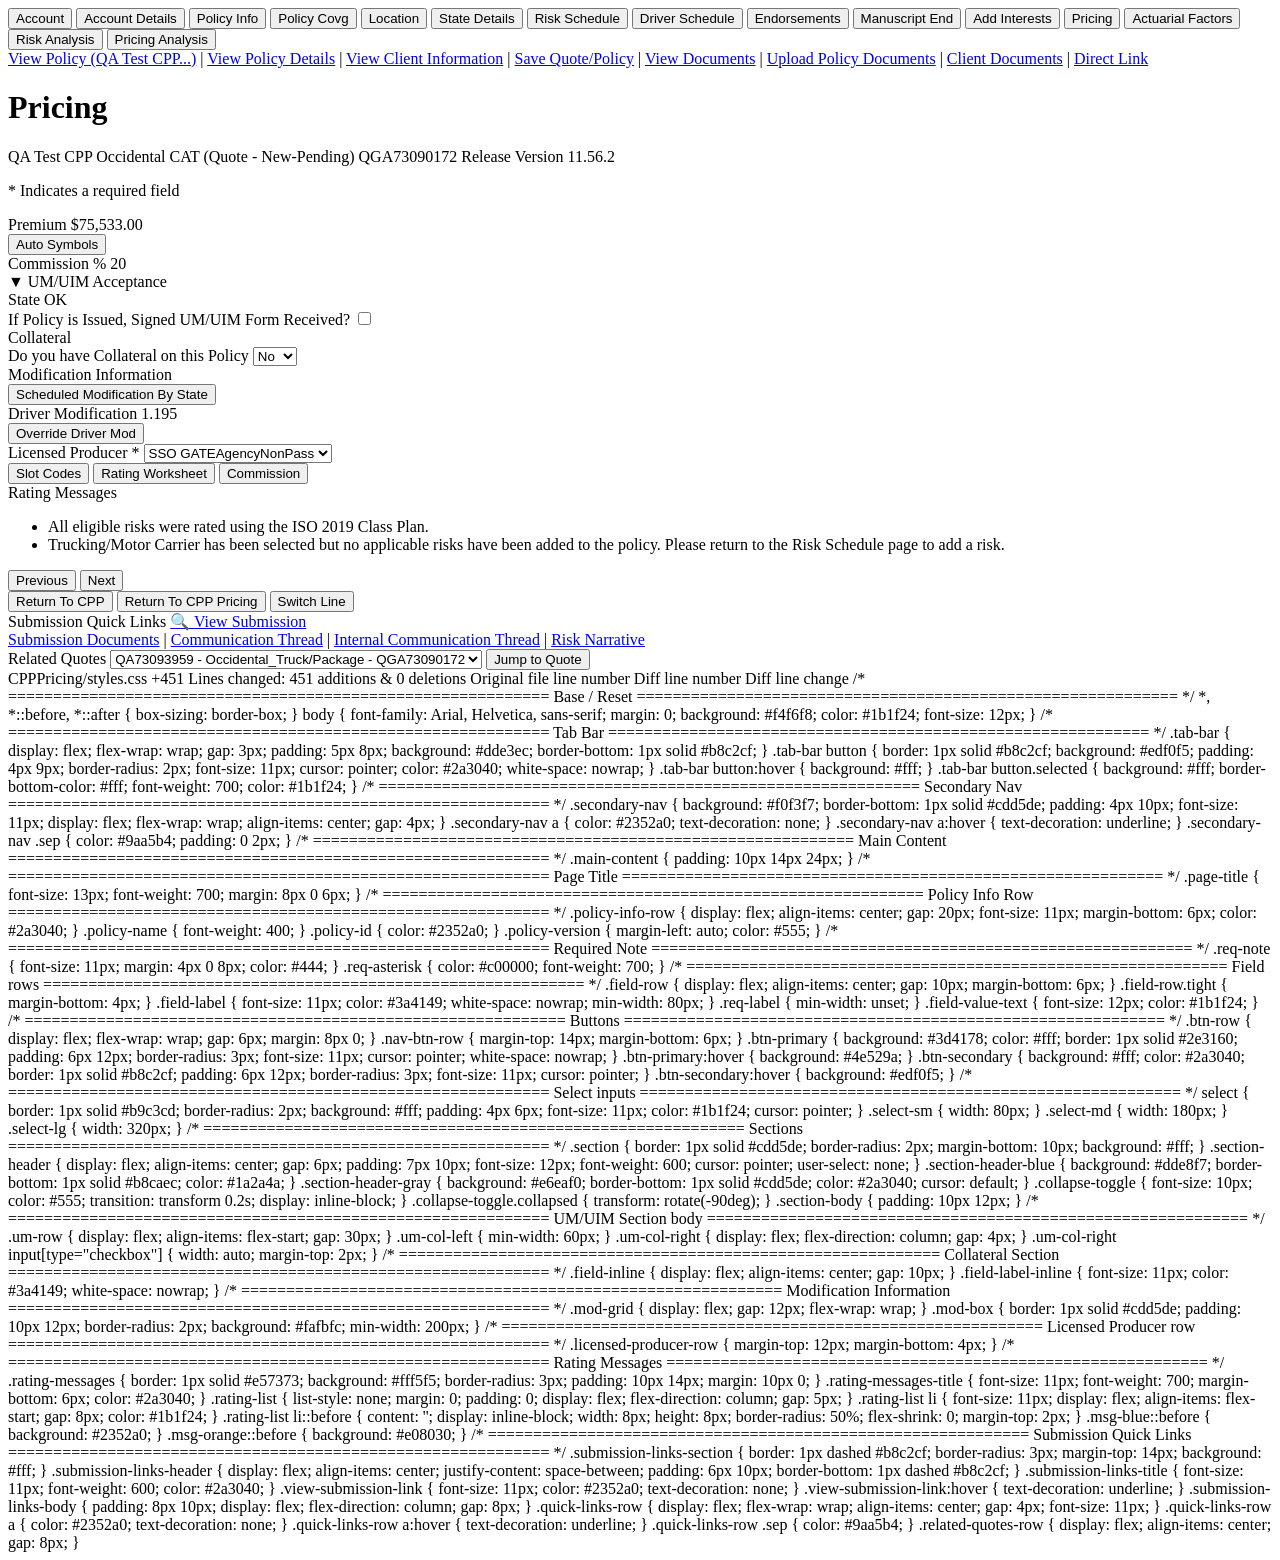
==== DFMOverride/index.html @ 4f58e6f7 "Add index.html Added a new HTML file for CPP Pricing layout and a CSS file for styling." ====
<!DOCTYPE html>
<html lang="en">
<head>
  <meta charset="UTF-8">
  <meta name="viewport" content="width=device-width, initial-scale=1.0">
  <link rel="stylesheet" href="styles.css">
  <title>CPP Pricing</title>
</head>
<body>

  <!-- Tab Bar -->
  <div class="tab-bar">
    <button>Account</button>
    <button>Account Details</button>
    <button>Policy Info</button>
    <button>Policy Covg</button>
    <button>Location</button>
    <button>State Details</button>
    <button>Risk Schedule</button>
    <button>Driver Schedule</button>
    <button>Endorsements</button>
    <button>Manuscript End</button>
    <button>Add Interests</button>
    <button class="selected">Pricing</button>
    <button>Actuarial Factors</button>
    <button>Risk Analysis</button>
    <button>Pricing Analysis</button>
  </div>

  <!-- Secondary Nav -->
  <div class="secondary-nav">
    <a href="#">View Policy (QA Test CPP...)</a>
    <span class="sep">|</span>
    <a href="#">View Policy Details</a>
    <span class="sep">|</span>
    <a href="#">View Client Information</a>
    <span class="sep">|</span>
    <a href="#">Save Quote/Policy</a>
    <span class="sep">|</span>
    <a href="#">View Documents</a>
    <span class="sep">|</span>
    <a href="#">Upload Policy Documents</a>
    <span class="sep">|</span>
    <a href="#">Client Documents</a>
    <span class="sep">|</span>
    <a href="#">Direct Link</a>
  </div>

  <!-- Main Content -->
  <div class="main-content">

    <h1 class="page-title">Pricing</h1>

    <!-- Policy info row -->
    <div class="policy-info-row">
      <span class="policy-name">QA Test CPP Occidental CAT (Quote - New-Pending)</span>
      <span class="policy-id">QGA73090172</span>
      <span class="policy-version">Release Version 11.56.2</span>
    </div>

    <p class="req-note"><span class="req-asterisk">*</span> Indicates a required field</p>

    <!-- Premium -->
    <div class="field-row">
      <label class="field-label">Premium</label>
      <span class="field-value-text">$75,533.00</span>
    </div>

    <div class="btn-row">
      <button class="btn-primary">Auto Symbols</button>
    </div>

    <!-- Commission % -->
    <div class="field-row">
      <label class="field-label">Commission %</label>
      <span class="field-value-text">20</span>
    </div>

    <!-- UM/UIM Acceptance Section -->
    <div class="section">
      <div class="section-header section-header-blue" id="umHeader">
        <span class="collapse-toggle" id="umToggle">&#9660;</span>
        UM/UIM Acceptance
      </div>
      <div class="section-body" id="umBody">
        <div class="um-row">
          <div class="um-col-left">
            <label class="field-label">State</label>
            <span class="field-value-text">OK</span>
          </div>
          <div class="um-col-right">
            <label class="field-label">If Policy is Issued, Signed UM/UIM Form Received?</label>
            <input type="checkbox" id="umFormReceived">
          </div>
        </div>
      </div>
    </div>

    <!-- Collateral Section -->
    <div class="section">
      <div class="section-header section-header-gray">
        Collateral
      </div>
      <div class="section-body">
        <div class="field-inline">
          <label class="field-label-inline" for="hasCollateral">Do you have Collateral on this Policy</label>
          <select id="hasCollateral" class="select-sm">
            <option value="no">No</option>
            <option value="yes">Yes</option>
          </select>
        </div>
      </div>
    </div>

    <!-- Modification Information Section -->
    <div class="section">
      <div class="section-header section-header-gray">
        Modification Information
      </div>
      <div class="section-body">
        <div class="mod-grid">
          <!-- Scheduled Mod box -->
          <div class="mod-box">
            <button class="btn-primary">Scheduled Modification By State</button>
          </div>
          <!-- Driver Mod box -->
          <div class="mod-box">
            <div class="field-row tight">
              <label class="field-label">Driver Modification</label>
              <span class="field-value-text">1.195</span>
            </div>
            <button class="btn-primary">Override Driver Mod</button>
          </div>
        </div>
      </div>
    </div>

    <!-- Licensed Producer -->
    <div class="field-row licensed-producer-row">
      <label class="field-label req-label" for="licensedProducer">Licensed Producer <span class="req-asterisk">*</span></label>
      <select id="licensedProducer" class="select-md">
        <option>SSO GATEAgencyNonPass</option>
      </select>
    </div>

    <!-- Action Buttons row -->
    <div class="btn-row">
      <button class="btn-primary">Slot Codes</button>
      <button class="btn-primary">Rating Worksheet</button>
      <button class="btn-primary">Commission</button>
    </div>

    <!-- Rating Messages -->
    <div class="rating-messages" id="ratingMessages">
      <div class="rating-messages-title">Rating Messages</div>
      <ul class="rating-list">
        <li class="msg-blue">All eligible risks were rated using the ISO 2019 Class Plan.</li>
        <li class="msg-orange">Trucking/Motor Carrier has been selected but no applicable risks have been added to the policy. Please return to the Risk Schedule page to add a risk.</li>
      </ul>
    </div>

    <!-- Previous / Next -->
    <div class="btn-row nav-btn-row">
      <button class="btn-secondary">Previous</button>
      <button class="btn-secondary">Next</button>
    </div>

    <!-- Return / Switch buttons -->
    <div class="btn-row">
      <button class="btn-primary">Return To CPP</button>
      <button class="btn-primary">Return To CPP Pricing</button>
      <button class="btn-primary">Switch Line</button>
    </div>

    <!-- Submission Quick Links -->
    <div class="submission-links-section">
      <div class="submission-links-header">
        <span class="submission-links-title">Submission Quick Links</span>
        <a href="#" class="view-submission-link">&#128269; View Submission</a>
      </div>
      <div class="submission-links-body">
        <div class="quick-links-row">
          <a href="#">Submission Documents</a>
          <span class="sep">|</span>
          <a href="#">Communication Thread</a>
          <span class="sep">|</span>
          <a href="#">Internal Communication Thread</a>
          <span class="sep">|</span>
          <a href="#">Risk Narrative</a>
        </div>
        <div class="related-quotes-row">
          <label class="field-label-inline" for="relatedQuotes">Related Quotes</label>
          <select id="relatedQuotes" class="select-lg">
            <option>QA73093959 - Occidental_Truck/Package - QGA73090172</option>
          </select>
          <button class="btn-primary">Jump to Quote</button>
        </div>
      </div>
    </div>

  </div><!-- end main-content -->

  <script src="app.js"></script>
</body>
</html>
‎CPPPricing/styles.css‎
+451
Lines changed: 451 additions & 0 deletions
Original file line number	Diff line number	Diff line change
/* ============================================================
   Base / Reset
   ============================================================ */
*, *::before, *::after {
  box-sizing: border-box;
}

body {
  font-family: Arial, Helvetica, sans-serif;
  margin: 0;
  background: #f4f6f8;
  color: #1b1f24;
  font-size: 12px;
}

/* ============================================================
   Tab Bar
   ============================================================ */
.tab-bar {
  display: flex;
  flex-wrap: wrap;
  gap: 3px;
  padding: 5px 8px;
  background: #dde3ec;
  border-bottom: 1px solid #b8c2cf;
}

.tab-bar button {
  border: 1px solid #b8c2cf;
  background: #edf0f5;
  padding: 4px 9px;
  border-radius: 2px;
  font-size: 11px;
  cursor: pointer;
  color: #2a3040;
  white-space: nowrap;
}

.tab-bar button:hover {
  background: #fff;
}

.tab-bar button.selected {
  background: #fff;
  border-bottom-color: #fff;
  font-weight: 700;
  color: #1b1f24;
}

/* ============================================================
   Secondary Nav
   ============================================================ */
.secondary-nav {
  background: #f0f3f7;
  border-bottom: 1px solid #cdd5de;
  padding: 4px 10px;
  font-size: 11px;
  display: flex;
  flex-wrap: wrap;
  align-items: center;
  gap: 4px;
}

.secondary-nav a {
  color: #2352a0;
  text-decoration: none;
}

.secondary-nav a:hover {
  text-decoration: underline;
}

.secondary-nav .sep {
  color: #9aa5b4;
  padding: 0 2px;
}

/* ============================================================
   Main Content
   ============================================================ */
.main-content {
  padding: 10px 14px 24px;
}

/* ============================================================
   Page Title
   ============================================================ */
.page-title {
  font-size: 13px;
  font-weight: 700;
  margin: 8px 0 6px;
}

/* ============================================================
   Policy Info Row
   ============================================================ */
.policy-info-row {
  display: flex;
  align-items: center;
  gap: 20px;
  font-size: 11px;
  margin-bottom: 6px;
  color: #2a3040;
}

.policy-name {
  font-weight: 400;
}

.policy-id {
  color: #2352a0;
}

.policy-version {
  margin-left: auto;
  color: #555;
}

/* ============================================================
   Required Note
   ============================================================ */
.req-note {
  font-size: 11px;
  margin: 4px 0 8px;
  color: #444;
}

.req-asterisk {
  color: #c00000;
  font-weight: 700;
}

/* ============================================================
   Field rows
   ============================================================ */
.field-row {
  display: flex;
  align-items: center;
  gap: 10px;
  margin-bottom: 6px;
}

.field-row.tight {
  margin-bottom: 4px;
}

.field-label {
  font-size: 11px;
  color: #3a4149;
  white-space: nowrap;
  min-width: 80px;
}

.req-label {
  min-width: unset;
}

.field-value-text {
  font-size: 12px;
  color: #1b1f24;
}

/* ============================================================
   Buttons
   ============================================================ */
.btn-row {
  display: flex;
  flex-wrap: wrap;
  gap: 6px;
  margin: 8px 0;
}

.nav-btn-row {
  margin-top: 14px;
  margin-bottom: 6px;
}

.btn-primary {
  background: #3d4178;
  color: #fff;
  border: 1px solid #2e3160;
  padding: 6px 12px;
  border-radius: 3px;
  font-size: 11px;
  cursor: pointer;
  white-space: nowrap;
}

.btn-primary:hover {
  background: #4e529a;
}

.btn-secondary {
  background: #fff;
  color: #2a3040;
  border: 1px solid #b8c2cf;
  padding: 6px 12px;
  border-radius: 3px;
  font-size: 11px;
  cursor: pointer;
}

.btn-secondary:hover {
  background: #edf0f5;
}

/* ============================================================
   Select inputs
   ============================================================ */
select {
  border: 1px solid #b9c3cd;
  border-radius: 2px;
  background: #fff;
  padding: 4px 6px;
  font-size: 11px;
  color: #1b1f24;
  cursor: pointer;
}

.select-sm  { width: 80px; }
.select-md  { width: 180px; }
.select-lg  { width: 320px; }

/* ============================================================
   Sections
   ============================================================ */
.section {
  border: 1px solid #cdd5de;
  border-radius: 2px;
  margin-bottom: 10px;
  background: #fff;
}

.section-header {
  display: flex;
  align-items: center;
  gap: 6px;
  padding: 7px 10px;
  font-size: 12px;
  font-weight: 600;
  cursor: pointer;
  user-select: none;
}

.section-header-blue {
  background: #dde8f7;
  border-bottom: 1px solid #b8caec;
  color: #1a2a4a;
}

.section-header-gray {
  background: #e6eaf0;
  border-bottom: 1px solid #cdd5de;
  color: #2a3040;
  cursor: default;
}

.collapse-toggle {
  font-size: 10px;
  color: #555;
  transition: transform 0.2s;
  display: inline-block;
}

.collapse-toggle.collapsed {
  transform: rotate(-90deg);
}

.section-body {
  padding: 10px 12px;
}

/* ============================================================
   UM/UIM Section body
   ============================================================ */
.um-row {
  display: flex;
  align-items: flex-start;
  gap: 30px;
}

.um-col-left {
  min-width: 60px;
}

.um-col-right {
  display: flex;
  flex-direction: column;
  gap: 4px;
}

.um-col-right input[type="checkbox"] {
  width: auto;
  margin-top: 2px;
}

/* ============================================================
   Collateral Section
   ============================================================ */
.field-inline {
  display: flex;
  align-items: center;
  gap: 10px;
}

.field-label-inline {
  font-size: 11px;
  color: #3a4149;
  white-space: nowrap;
}

/* ============================================================
   Modification Information
   ============================================================ */
.mod-grid {
  display: flex;
  gap: 12px;
  flex-wrap: wrap;
}

.mod-box {
  border: 1px solid #cdd5de;
  padding: 10px 12px;
  border-radius: 2px;
  background: #fafbfc;
  min-width: 200px;
}

/* ============================================================
   Licensed Producer row
   ============================================================ */
.licensed-producer-row {
  margin-top: 12px;
  margin-bottom: 4px;
}

/* ============================================================
   Rating Messages
   ============================================================ */
.rating-messages {
  border: 1px solid #e57373;
  background: #fff5f5;
  border-radius: 3px;
  padding: 10px 14px;
  margin: 10px 0;
}

.rating-messages-title {
  font-size: 11px;
  font-weight: 700;
  margin-bottom: 6px;
  color: #2a3040;
}

.rating-list {
  list-style: none;
  margin: 0;
  padding: 0;
  display: flex;
  flex-direction: column;
  gap: 5px;
}

.rating-list li {
  font-size: 11px;
  display: flex;
  align-items: flex-start;
  gap: 8px;
  color: #1b1f24;
}

.rating-list li::before {
  content: '';
  display: inline-block;
  width: 8px;
  height: 8px;
  border-radius: 50%;
  flex-shrink: 0;
  margin-top: 2px;
}

.msg-blue::before  { background: #2352a0; }
.msg-orange::before { background: #e08030; }

/* ============================================================
   Submission Quick Links
   ============================================================ */
.submission-links-section {
  border: 1px dashed #b8c2cf;
  border-radius: 3px;
  margin-top: 14px;
  background: #fff;
}

.submission-links-header {
  display: flex;
  align-items: center;
  justify-content: space-between;
  padding: 6px 10px;
  border-bottom: 1px dashed #b8c2cf;
}

.submission-links-title {
  font-size: 11px;
  font-weight: 600;
  color: #2a3040;
}

.view-submission-link {
  font-size: 11px;
  color: #2352a0;
  text-decoration: none;
}

.view-submission-link:hover {
  text-decoration: underline;
}

.submission-links-body {
  padding: 8px 10px;
  display: flex;
  flex-direction: column;
  gap: 8px;
}

.quick-links-row {
  display: flex;
  flex-wrap: wrap;
  align-items: center;
  gap: 4px;
  font-size: 11px;
}

.quick-links-row a {
  color: #2352a0;
  text-decoration: none;
}

.quick-links-row a:hover {
  text-decoration: underline;
}

.quick-links-row .sep {
  color: #9aa5b4;
}

.related-quotes-row {
  display: flex;
  align-items: center;
  gap: 8px;
}
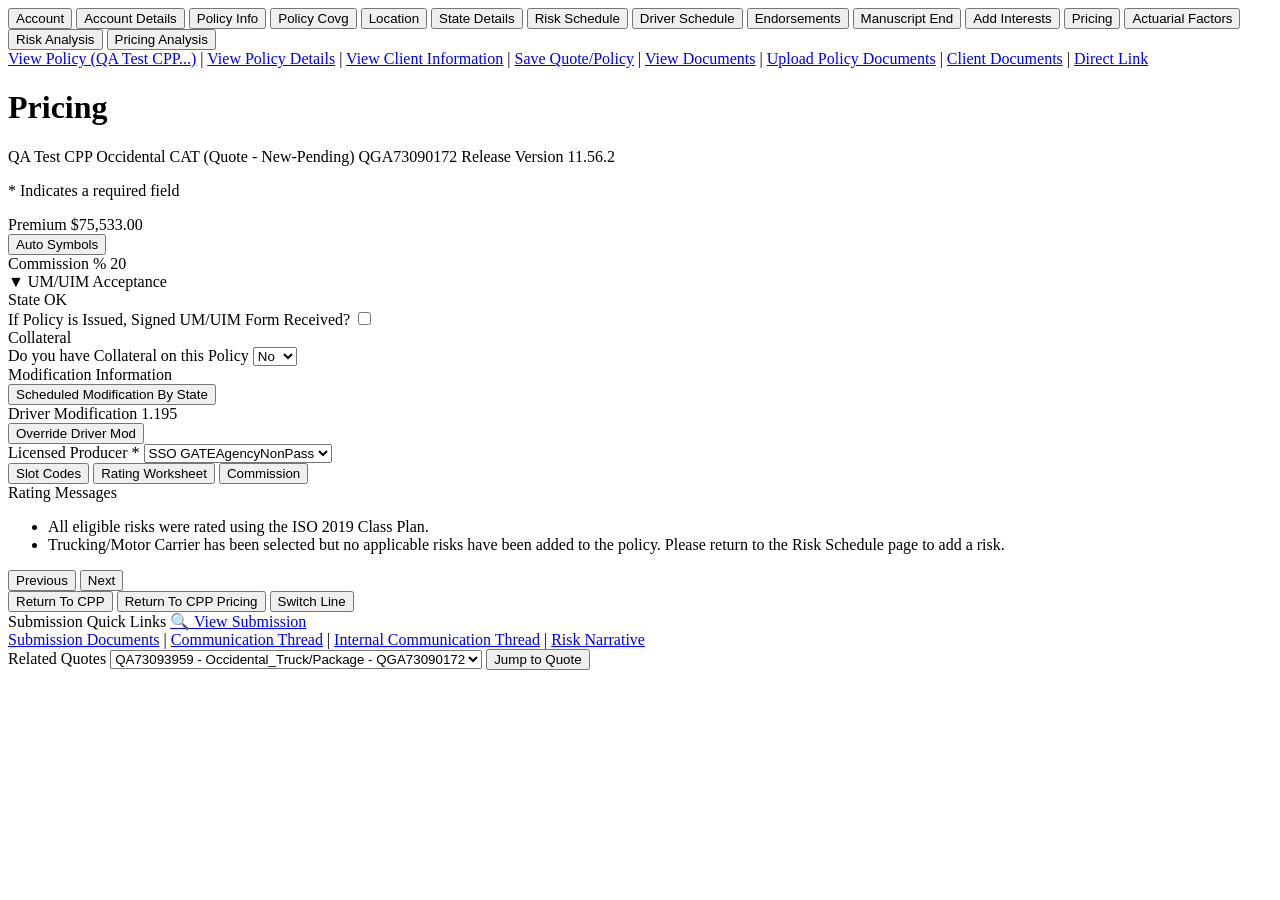
==== commit df892c05: "Remove CSS styles from index.html Removed a large block of CSS styles from the index.html file." ====
--- a/DFMOverride/index.html
+++ b/DFMOverride/index.html
@@ -203,458 +203,3 @@
   <script src="app.js"></script>
 </body>
 </html>
-‎CPPPricing/styles.css‎
-+451
-Lines changed: 451 additions & 0 deletions
-Original file line number	Diff line number	Diff line change
-/* ============================================================
-   Base / Reset
-   ============================================================ */
-*, *::before, *::after {
-  box-sizing: border-box;
-}
-
-body {
-  font-family: Arial, Helvetica, sans-serif;
-  margin: 0;
-  background: #f4f6f8;
-  color: #1b1f24;
-  font-size: 12px;
-}
-
-/* ============================================================
-   Tab Bar
-   ============================================================ */
-.tab-bar {
-  display: flex;
-  flex-wrap: wrap;
-  gap: 3px;
-  padding: 5px 8px;
-  background: #dde3ec;
-  border-bottom: 1px solid #b8c2cf;
-}
-
-.tab-bar button {
-  border: 1px solid #b8c2cf;
-  background: #edf0f5;
-  padding: 4px 9px;
-  border-radius: 2px;
-  font-size: 11px;
-  cursor: pointer;
-  color: #2a3040;
-  white-space: nowrap;
-}
-
-.tab-bar button:hover {
-  background: #fff;
-}
-
-.tab-bar button.selected {
-  background: #fff;
-  border-bottom-color: #fff;
-  font-weight: 700;
-  color: #1b1f24;
-}
-
-/* ============================================================
-   Secondary Nav
-   ============================================================ */
-.secondary-nav {
-  background: #f0f3f7;
-  border-bottom: 1px solid #cdd5de;
-  padding: 4px 10px;
-  font-size: 11px;
-  display: flex;
-  flex-wrap: wrap;
-  align-items: center;
-  gap: 4px;
-}
-
-.secondary-nav a {
-  color: #2352a0;
-  text-decoration: none;
-}
-
-.secondary-nav a:hover {
-  text-decoration: underline;
-}
-
-.secondary-nav .sep {
-  color: #9aa5b4;
-  padding: 0 2px;
-}
-
-/* ============================================================
-   Main Content
-   ============================================================ */
-.main-content {
-  padding: 10px 14px 24px;
-}
-
-/* ============================================================
-   Page Title
-   ============================================================ */
-.page-title {
-  font-size: 13px;
-  font-weight: 700;
-  margin: 8px 0 6px;
-}
-
-/* ============================================================
-   Policy Info Row
-   ============================================================ */
-.policy-info-row {
-  display: flex;
-  align-items: center;
-  gap: 20px;
-  font-size: 11px;
-  margin-bottom: 6px;
-  color: #2a3040;
-}
-
-.policy-name {
-  font-weight: 400;
-}
-
-.policy-id {
-  color: #2352a0;
-}
-
-.policy-version {
-  margin-left: auto;
-  color: #555;
-}
-
-/* ============================================================
-   Required Note
-   ============================================================ */
-.req-note {
-  font-size: 11px;
-  margin: 4px 0 8px;
-  color: #444;
-}
-
-.req-asterisk {
-  color: #c00000;
-  font-weight: 700;
-}
-
-/* ============================================================
-   Field rows
-   ============================================================ */
-.field-row {
-  display: flex;
-  align-items: center;
-  gap: 10px;
-  margin-bottom: 6px;
-}
-
-.field-row.tight {
-  margin-bottom: 4px;
-}
-
-.field-label {
-  font-size: 11px;
-  color: #3a4149;
-  white-space: nowrap;
-  min-width: 80px;
-}
-
-.req-label {
-  min-width: unset;
-}
-
-.field-value-text {
-  font-size: 12px;
-  color: #1b1f24;
-}
-
-/* ============================================================
-   Buttons
-   ============================================================ */
-.btn-row {
-  display: flex;
-  flex-wrap: wrap;
-  gap: 6px;
-  margin: 8px 0;
-}
-
-.nav-btn-row {
-  margin-top: 14px;
-  margin-bottom: 6px;
-}
-
-.btn-primary {
-  background: #3d4178;
-  color: #fff;
-  border: 1px solid #2e3160;
-  padding: 6px 12px;
-  border-radius: 3px;
-  font-size: 11px;
-  cursor: pointer;
-  white-space: nowrap;
-}
-
-.btn-primary:hover {
-  background: #4e529a;
-}
-
-.btn-secondary {
-  background: #fff;
-  color: #2a3040;
-  border: 1px solid #b8c2cf;
-  padding: 6px 12px;
-  border-radius: 3px;
-  font-size: 11px;
-  cursor: pointer;
-}
-
-.btn-secondary:hover {
-  background: #edf0f5;
-}
-
-/* ============================================================
-   Select inputs
-   ============================================================ */
-select {
-  border: 1px solid #b9c3cd;
-  border-radius: 2px;
-  background: #fff;
-  padding: 4px 6px;
-  font-size: 11px;
-  color: #1b1f24;
-  cursor: pointer;
-}
-
-.select-sm  { width: 80px; }
-.select-md  { width: 180px; }
-.select-lg  { width: 320px; }
-
-/* ============================================================
-   Sections
-   ============================================================ */
-.section {
-  border: 1px solid #cdd5de;
-  border-radius: 2px;
-  margin-bottom: 10px;
-  background: #fff;
-}
-
-.section-header {
-  display: flex;
-  align-items: center;
-  gap: 6px;
-  padding: 7px 10px;
-  font-size: 12px;
-  font-weight: 600;
-  cursor: pointer;
-  user-select: none;
-}
-
-.section-header-blue {
-  background: #dde8f7;
-  border-bottom: 1px solid #b8caec;
-  color: #1a2a4a;
-}
-
-.section-header-gray {
-  background: #e6eaf0;
-  border-bottom: 1px solid #cdd5de;
-  color: #2a3040;
-  cursor: default;
-}
-
-.collapse-toggle {
-  font-size: 10px;
-  color: #555;
-  transition: transform 0.2s;
-  display: inline-block;
-}
-
-.collapse-toggle.collapsed {
-  transform: rotate(-90deg);
-}
-
-.section-body {
-  padding: 10px 12px;
-}
-
-/* ============================================================
-   UM/UIM Section body
-   ============================================================ */
-.um-row {
-  display: flex;
-  align-items: flex-start;
-  gap: 30px;
-}
-
-.um-col-left {
-  min-width: 60px;
-}
-
-.um-col-right {
-  display: flex;
-  flex-direction: column;
-  gap: 4px;
-}
-
-.um-col-right input[type="checkbox"] {
-  width: auto;
-  margin-top: 2px;
-}
-
-/* ============================================================
-   Collateral Section
-   ============================================================ */
-.field-inline {
-  display: flex;
-  align-items: center;
-  gap: 10px;
-}
-
-.field-label-inline {
-  font-size: 11px;
-  color: #3a4149;
-  white-space: nowrap;
-}
-
-/* ============================================================
-   Modification Information
-   ============================================================ */
-.mod-grid {
-  display: flex;
-  gap: 12px;
-  flex-wrap: wrap;
-}
-
-.mod-box {
-  border: 1px solid #cdd5de;
-  padding: 10px 12px;
-  border-radius: 2px;
-  background: #fafbfc;
-  min-width: 200px;
-}
-
-/* ============================================================
-   Licensed Producer row
-   ============================================================ */
-.licensed-producer-row {
-  margin-top: 12px;
-  margin-bottom: 4px;
-}
-
-/* ============================================================
-   Rating Messages
-   ============================================================ */
-.rating-messages {
-  border: 1px solid #e57373;
-  background: #fff5f5;
-  border-radius: 3px;
-  padding: 10px 14px;
-  margin: 10px 0;
-}
-
-.rating-messages-title {
-  font-size: 11px;
-  font-weight: 700;
-  margin-bottom: 6px;
-  color: #2a3040;
-}
-
-.rating-list {
-  list-style: none;
-  margin: 0;
-  padding: 0;
-  display: flex;
-  flex-direction: column;
-  gap: 5px;
-}
-
-.rating-list li {
-  font-size: 11px;
-  display: flex;
-  align-items: flex-start;
-  gap: 8px;
-  color: #1b1f24;
-}
-
-.rating-list li::before {
-  content: '';
-  display: inline-block;
-  width: 8px;
-  height: 8px;
-  border-radius: 50%;
-  flex-shrink: 0;
-  margin-top: 2px;
-}
-
-.msg-blue::before  { background: #2352a0; }
-.msg-orange::before { background: #e08030; }
-
-/* ============================================================
-   Submission Quick Links
-   ============================================================ */
-.submission-links-section {
-  border: 1px dashed #b8c2cf;
-  border-radius: 3px;
-  margin-top: 14px;
-  background: #fff;
-}
-
-.submission-links-header {
-  display: flex;
-  align-items: center;
-  justify-content: space-between;
-  padding: 6px 10px;
-  border-bottom: 1px dashed #b8c2cf;
-}
-
-.submission-links-title {
-  font-size: 11px;
-  font-weight: 600;
-  color: #2a3040;
-}
-
-.view-submission-link {
-  font-size: 11px;
-  color: #2352a0;
-  text-decoration: none;
-}
-
-.view-submission-link:hover {
-  text-decoration: underline;
-}
-
-.submission-links-body {
-  padding: 8px 10px;
-  display: flex;
-  flex-direction: column;
-  gap: 8px;
-}
-
-.quick-links-row {
-  display: flex;
-  flex-wrap: wrap;
-  align-items: center;
-  gap: 4px;
-  font-size: 11px;
-}
-
-.quick-links-row a {
-  color: #2352a0;
-  text-decoration: none;
-}
-
-.quick-links-row a:hover {
-  text-decoration: underline;
-}
-
-.quick-links-row .sep {
-  color: #9aa5b4;
-}
-
-.related-quotes-row {
-  display: flex;
-  align-items: center;
-  gap: 8px;
-}
--- a/DFMOverride/styles.css
+++ b/DFMOverride/styles.css
@@ -0,0 +1,205 @@
+<!DOCTYPE html>
+<html lang="en">
+<head>
+  <meta charset="UTF-8">
+  <meta name="viewport" content="width=device-width, initial-scale=1.0">
+  <link rel="stylesheet" href="styles.css">
+  <title>CPP Pricing</title>
+</head>
+<body>
+
+  <!-- Tab Bar -->
+  <div class="tab-bar">
+    <button>Account</button>
+    <button>Account Details</button>
+    <button>Policy Info</button>
+    <button>Policy Covg</button>
+    <button>Location</button>
+    <button>State Details</button>
+    <button>Risk Schedule</button>
+    <button>Driver Schedule</button>
+    <button>Endorsements</button>
+    <button>Manuscript End</button>
+    <button>Add Interests</button>
+    <button class="selected">Pricing</button>
+    <button>Actuarial Factors</button>
+    <button>Risk Analysis</button>
+    <button>Pricing Analysis</button>
+  </div>
+
+  <!-- Secondary Nav -->
+  <div class="secondary-nav">
+    <a href="#">View Policy (QA Test CPP...)</a>
+    <span class="sep">|</span>
+    <a href="#">View Policy Details</a>
+    <span class="sep">|</span>
+    <a href="#">View Client Information</a>
+    <span class="sep">|</span>
+    <a href="#">Save Quote/Policy</a>
+    <span class="sep">|</span>
+    <a href="#">View Documents</a>
+    <span class="sep">|</span>
+    <a href="#">Upload Policy Documents</a>
+    <span class="sep">|</span>
+    <a href="#">Client Documents</a>
+    <span class="sep">|</span>
+    <a href="#">Direct Link</a>
+  </div>
+
+  <!-- Main Content -->
+  <div class="main-content">
+
+    <h1 class="page-title">Pricing</h1>
+
+    <!-- Policy info row -->
+    <div class="policy-info-row">
+      <span class="policy-name">QA Test CPP Occidental CAT (Quote - New-Pending)</span>
+      <span class="policy-id">QGA73090172</span>
+      <span class="policy-version">Release Version 11.56.2</span>
+    </div>
+
+    <p class="req-note"><span class="req-asterisk">*</span> Indicates a required field</p>
+
+    <!-- Premium -->
+    <div class="field-row">
+      <label class="field-label">Premium</label>
+      <span class="field-value-text">$75,533.00</span>
+    </div>
+
+    <div class="btn-row">
+      <button class="btn-primary">Auto Symbols</button>
+    </div>
+
+    <!-- Commission % -->
+    <div class="field-row">
+      <label class="field-label">Commission %</label>
+      <span class="field-value-text">20</span>
+    </div>
+
+    <!-- UM/UIM Acceptance Section -->
+    <div class="section">
+      <div class="section-header section-header-blue" id="umHeader">
+        <span class="collapse-toggle" id="umToggle">&#9660;</span>
+        UM/UIM Acceptance
+      </div>
+      <div class="section-body" id="umBody">
+        <div class="um-row">
+          <div class="um-col-left">
+            <label class="field-label">State</label>
+            <span class="field-value-text">OK</span>
+          </div>
+          <div class="um-col-right">
+            <label class="field-label">If Policy is Issued, Signed UM/UIM Form Received?</label>
+            <input type="checkbox" id="umFormReceived">
+          </div>
+        </div>
+      </div>
+    </div>
+
+    <!-- Collateral Section -->
+    <div class="section">
+      <div class="section-header section-header-gray">
+        Collateral
+      </div>
+      <div class="section-body">
+        <div class="field-inline">
+          <label class="field-label-inline" for="hasCollateral">Do you have Collateral on this Policy</label>
+          <select id="hasCollateral" class="select-sm">
+            <option value="no">No</option>
+            <option value="yes">Yes</option>
+          </select>
+        </div>
+      </div>
+    </div>
+
+    <!-- Modification Information Section -->
+    <div class="section">
+      <div class="section-header section-header-gray">
+        Modification Information
+      </div>
+      <div class="section-body">
+        <div class="mod-grid">
+          <!-- Scheduled Mod box -->
+          <div class="mod-box">
+            <button class="btn-primary">Scheduled Modification By State</button>
+          </div>
+          <!-- Driver Mod box -->
+          <div class="mod-box">
+            <div class="field-row tight">
+              <label class="field-label">Driver Modification</label>
+              <span class="field-value-text">1.195</span>
+            </div>
+            <button class="btn-primary">Override Driver Mod</button>
+          </div>
+        </div>
+      </div>
+    </div>
+
+    <!-- Licensed Producer -->
+    <div class="field-row licensed-producer-row">
+      <label class="field-label req-label" for="licensedProducer">Licensed Producer <span class="req-asterisk">*</span></label>
+      <select id="licensedProducer" class="select-md">
+        <option>SSO GATEAgencyNonPass</option>
+      </select>
+    </div>
+
+    <!-- Action Buttons row -->
+    <div class="btn-row">
+      <button class="btn-primary">Slot Codes</button>
+      <button class="btn-primary">Rating Worksheet</button>
+      <button class="btn-primary">Commission</button>
+    </div>
+
+    <!-- Rating Messages -->
+    <div class="rating-messages" id="ratingMessages">
+      <div class="rating-messages-title">Rating Messages</div>
+      <ul class="rating-list">
+        <li class="msg-blue">All eligible risks were rated using the ISO 2019 Class Plan.</li>
+        <li class="msg-orange">Trucking/Motor Carrier has been selected but no applicable risks have been added to the policy. Please return to the Risk Schedule page to add a risk.</li>
+      </ul>
+    </div>
+
+    <!-- Previous / Next -->
+    <div class="btn-row nav-btn-row">
+      <button class="btn-secondary">Previous</button>
+      <button class="btn-secondary">Next</button>
+    </div>
+
+    <!-- Return / Switch buttons -->
+    <div class="btn-row">
+      <button class="btn-primary">Return To CPP</button>
+      <button class="btn-primary">Return To CPP Pricing</button>
+      <button class="btn-primary">Switch Line</button>
+    </div>
+
+    <!-- Submission Quick Links -->
+    <div class="submission-links-section">
+      <div class="submission-links-header">
+        <span class="submission-links-title">Submission Quick Links</span>
+        <a href="#" class="view-submission-link">&#128269; View Submission</a>
+      </div>
+      <div class="submission-links-body">
+        <div class="quick-links-row">
+          <a href="#">Submission Documents</a>
+          <span class="sep">|</span>
+          <a href="#">Communication Thread</a>
+          <span class="sep">|</span>
+          <a href="#">Internal Communication Thread</a>
+          <span class="sep">|</span>
+          <a href="#">Risk Narrative</a>
+        </div>
+        <div class="related-quotes-row">
+          <label class="field-label-inline" for="relatedQuotes">Related Quotes</label>
+          <select id="relatedQuotes" class="select-lg">
+            <option>QA73093959 - Occidental_Truck/Package - QGA73090172</option>
+          </select>
+          <button class="btn-primary">Jump to Quote</button>
+        </div>
+      </div>
+    </div>
+
+  </div><!-- end main-content -->
+
+  <script src="app.js"></script>
+</body>
+</html>
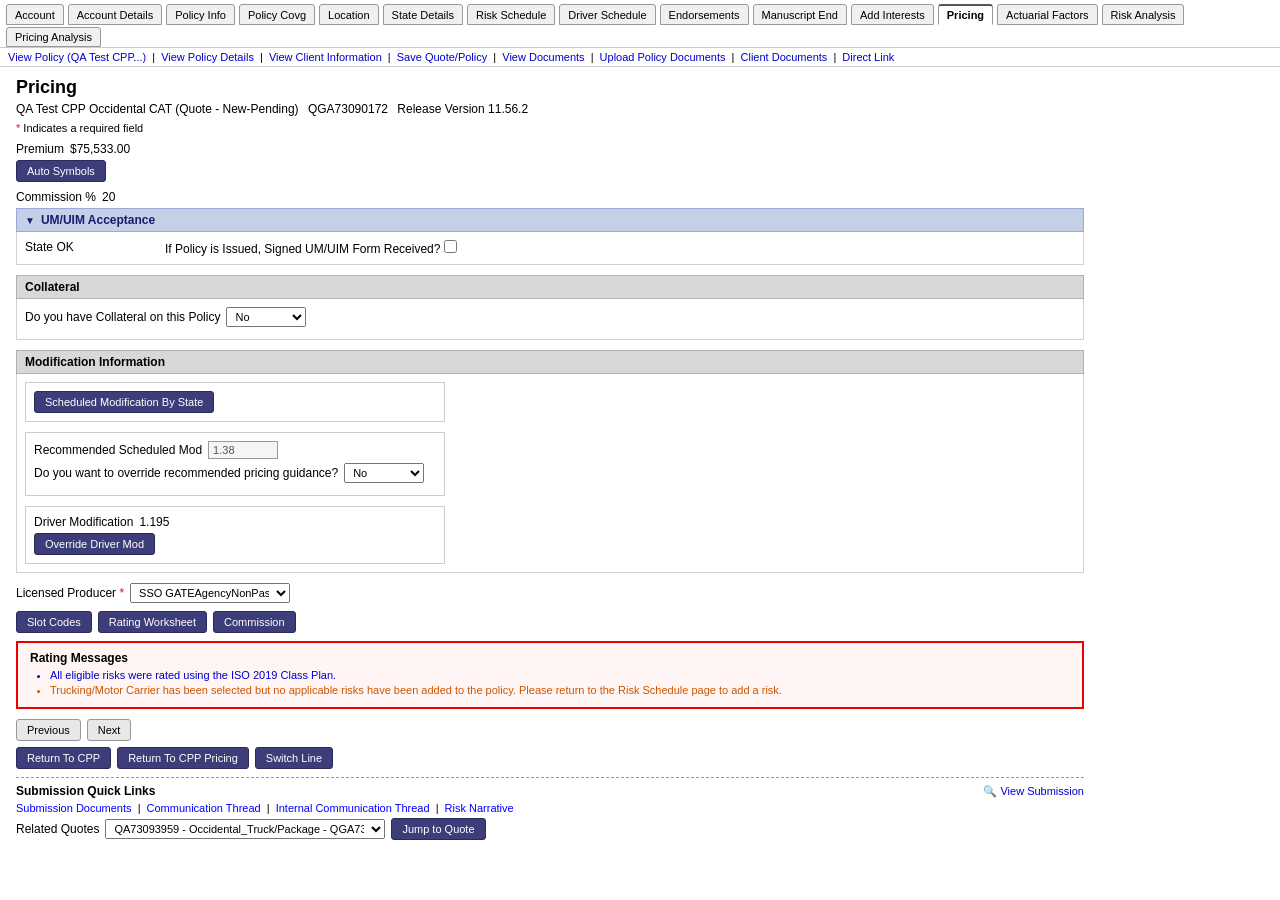
==== commit 5d299458: "feat: add recommended scheduled mod fields and restack mod boxes vertically Agent-Logs-Url: https://" ====
--- a/DFMOverride/index.html
+++ b/DFMOverride/index.html
@@ -118,11 +118,32 @@
         Modification Information
       </div>
       <div class="section-body">
-        <div class="mod-grid">
+        <div class="mod-stack">
+
           <!-- Scheduled Mod box -->
           <div class="mod-box">
             <button class="btn-primary">Scheduled Modification By State</button>
           </div>
+
+          <!-- Recommended Scheduled Mod / Pricing Guidance box -->
+          <div class="mod-box">
+            <div class="field-row tight">
+              <label class="field-label">Recommended Scheduled Mod</label>
+              <input type="text" class="input-float" id="recommendedSchedMod" value="1.38" readonly>
+            </div>
+            <div class="field-row tight">
+              <label class="field-label" for="overridePricingGuidance">Do you want to override recommended pricing guidance?</label>
+              <select id="overridePricingGuidance" class="select-sm">
+                <option value="No" selected>No</option>
+                <option value="Yes">Yes</option>
+              </select>
+            </div>
+            <div class="field-row tight" id="overrideSchedModRow" style="display:none;">
+              <label class="field-label" for="overrideSchedMod">Override Recommended Scheduled Mod</label>
+              <input type="text" class="input-float" id="overrideSchedMod" value="1.000">
+            </div>
+          </div>
+
           <!-- Driver Mod box -->
           <div class="mod-box">
             <div class="field-row tight">
@@ -131,6 +152,7 @@
             </div>
             <button class="btn-primary">Override Driver Mod</button>
           </div>
+
         </div>
       </div>
     </div>
--- a/DFMOverride/styles.css
+++ b/DFMOverride/styles.css
@@ -1,205 +1,266 @@
-<!DOCTYPE html>
-<html lang="en">
-<head>
-  <meta charset="UTF-8">
-  <meta name="viewport" content="width=device-width, initial-scale=1.0">
-  <link rel="stylesheet" href="styles.css">
-  <title>CPP Pricing</title>
-</head>
-<body>
-
-  <!-- Tab Bar -->
-  <div class="tab-bar">
-    <button>Account</button>
-    <button>Account Details</button>
-    <button>Policy Info</button>
-    <button>Policy Covg</button>
-    <button>Location</button>
-    <button>State Details</button>
-    <button>Risk Schedule</button>
-    <button>Driver Schedule</button>
-    <button>Endorsements</button>
-    <button>Manuscript End</button>
-    <button>Add Interests</button>
-    <button class="selected">Pricing</button>
-    <button>Actuarial Factors</button>
-    <button>Risk Analysis</button>
-    <button>Pricing Analysis</button>
-  </div>
-
-  <!-- Secondary Nav -->
-  <div class="secondary-nav">
-    <a href="#">View Policy (QA Test CPP...)</a>
-    <span class="sep">|</span>
-    <a href="#">View Policy Details</a>
-    <span class="sep">|</span>
-    <a href="#">View Client Information</a>
-    <span class="sep">|</span>
-    <a href="#">Save Quote/Policy</a>
-    <span class="sep">|</span>
-    <a href="#">View Documents</a>
-    <span class="sep">|</span>
-    <a href="#">Upload Policy Documents</a>
-    <span class="sep">|</span>
-    <a href="#">Client Documents</a>
-    <span class="sep">|</span>
-    <a href="#">Direct Link</a>
-  </div>
-
-  <!-- Main Content -->
-  <div class="main-content">
-
-    <h1 class="page-title">Pricing</h1>
-
-    <!-- Policy info row -->
-    <div class="policy-info-row">
-      <span class="policy-name">QA Test CPP Occidental CAT (Quote - New-Pending)</span>
-      <span class="policy-id">QGA73090172</span>
-      <span class="policy-version">Release Version 11.56.2</span>
-    </div>
-
-    <p class="req-note"><span class="req-asterisk">*</span> Indicates a required field</p>
-
-    <!-- Premium -->
-    <div class="field-row">
-      <label class="field-label">Premium</label>
-      <span class="field-value-text">$75,533.00</span>
-    </div>
-
-    <div class="btn-row">
-      <button class="btn-primary">Auto Symbols</button>
-    </div>
-
-    <!-- Commission % -->
-    <div class="field-row">
-      <label class="field-label">Commission %</label>
-      <span class="field-value-text">20</span>
-    </div>
-
-    <!-- UM/UIM Acceptance Section -->
-    <div class="section">
-      <div class="section-header section-header-blue" id="umHeader">
-        <span class="collapse-toggle" id="umToggle">&#9660;</span>
-        UM/UIM Acceptance
-      </div>
-      <div class="section-body" id="umBody">
-        <div class="um-row">
-          <div class="um-col-left">
-            <label class="field-label">State</label>
-            <span class="field-value-text">OK</span>
-          </div>
-          <div class="um-col-right">
-            <label class="field-label">If Policy is Issued, Signed UM/UIM Form Received?</label>
-            <input type="checkbox" id="umFormReceived">
-          </div>
-        </div>
-      </div>
-    </div>
-
-    <!-- Collateral Section -->
-    <div class="section">
-      <div class="section-header section-header-gray">
-        Collateral
-      </div>
-      <div class="section-body">
-        <div class="field-inline">
-          <label class="field-label-inline" for="hasCollateral">Do you have Collateral on this Policy</label>
-          <select id="hasCollateral" class="select-sm">
-            <option value="no">No</option>
-            <option value="yes">Yes</option>
-          </select>
-        </div>
-      </div>
-    </div>
-
-    <!-- Modification Information Section -->
-    <div class="section">
-      <div class="section-header section-header-gray">
-        Modification Information
-      </div>
-      <div class="section-body">
-        <div class="mod-grid">
-          <!-- Scheduled Mod box -->
-          <div class="mod-box">
-            <button class="btn-primary">Scheduled Modification By State</button>
-          </div>
-          <!-- Driver Mod box -->
-          <div class="mod-box">
-            <div class="field-row tight">
-              <label class="field-label">Driver Modification</label>
-              <span class="field-value-text">1.195</span>
-            </div>
-            <button class="btn-primary">Override Driver Mod</button>
-          </div>
-        </div>
-      </div>
-    </div>
-
-    <!-- Licensed Producer -->
-    <div class="field-row licensed-producer-row">
-      <label class="field-label req-label" for="licensedProducer">Licensed Producer <span class="req-asterisk">*</span></label>
-      <select id="licensedProducer" class="select-md">
-        <option>SSO GATEAgencyNonPass</option>
-      </select>
-    </div>
-
-    <!-- Action Buttons row -->
-    <div class="btn-row">
-      <button class="btn-primary">Slot Codes</button>
-      <button class="btn-primary">Rating Worksheet</button>
-      <button class="btn-primary">Commission</button>
-    </div>
-
-    <!-- Rating Messages -->
-    <div class="rating-messages" id="ratingMessages">
-      <div class="rating-messages-title">Rating Messages</div>
-      <ul class="rating-list">
-        <li class="msg-blue">All eligible risks were rated using the ISO 2019 Class Plan.</li>
-        <li class="msg-orange">Trucking/Motor Carrier has been selected but no applicable risks have been added to the policy. Please return to the Risk Schedule page to add a risk.</li>
-      </ul>
-    </div>
-
-    <!-- Previous / Next -->
-    <div class="btn-row nav-btn-row">
-      <button class="btn-secondary">Previous</button>
-      <button class="btn-secondary">Next</button>
-    </div>
-
-    <!-- Return / Switch buttons -->
-    <div class="btn-row">
-      <button class="btn-primary">Return To CPP</button>
-      <button class="btn-primary">Return To CPP Pricing</button>
-      <button class="btn-primary">Switch Line</button>
-    </div>
-
-    <!-- Submission Quick Links -->
-    <div class="submission-links-section">
-      <div class="submission-links-header">
-        <span class="submission-links-title">Submission Quick Links</span>
-        <a href="#" class="view-submission-link">&#128269; View Submission</a>
-      </div>
-      <div class="submission-links-body">
-        <div class="quick-links-row">
-          <a href="#">Submission Documents</a>
-          <span class="sep">|</span>
-          <a href="#">Communication Thread</a>
-          <span class="sep">|</span>
-          <a href="#">Internal Communication Thread</a>
-          <span class="sep">|</span>
-          <a href="#">Risk Narrative</a>
-        </div>
-        <div class="related-quotes-row">
-          <label class="field-label-inline" for="relatedQuotes">Related Quotes</label>
-          <select id="relatedQuotes" class="select-lg">
-            <option>QA73093959 - Occidental_Truck/Package - QGA73090172</option>
-          </select>
-          <button class="btn-primary">Jump to Quote</button>
-        </div>
-      </div>
-    </div>
-
-  </div><!-- end main-content -->
-
-  <script src="app.js"></script>
-</body>
-</html>
+/* ── Reset / Base ── */
+*, *::before, *::after { box-sizing: border-box; margin: 0; padding: 0; }
+
+body {
+  font-family: Arial, Helvetica, sans-serif;
+  font-size: 12px;
+  color: #000;
+  background: #fff;
+}
+
+a { color: #00f; text-decoration: none; }
+a:hover { text-decoration: underline; }
+
+/* ── Tab Bar ── */
+.tab-bar {
+  display: flex;
+  flex-wrap: wrap;
+  background: #fff;
+  border-bottom: 1px solid #ccc;
+  padding: 2px 4px 0;
+}
+
+.tab-bar button {
+  font-size: 11px;
+  padding: 3px 8px;
+  margin: 2px 2px 0;
+  border: 1px solid #999;
+  background: #f0f0f0;
+  cursor: pointer;
+  border-radius: 3px 3px 0 0;
+  color: #000;
+}
+
+.tab-bar button.selected {
+  background: #fff;
+  border-bottom-color: #fff;
+  font-weight: bold;
+  border-top: 2px solid #555;
+}
+
+/* ── Secondary Nav ── */
+.secondary-nav {
+  padding: 3px 8px;
+  font-size: 11px;
+  border-bottom: 1px solid #ccc;
+  background: #fff;
+}
+
+.secondary-nav a { color: #00c; font-size: 11px; }
+.sep { color: #000; margin: 0 3px; }
+
+/* ── Main Content ── */
+.main-content {
+  padding: 10px 16px 24px;
+  max-width: 1100px;
+}
+
+/* ── Page Title ── */
+.page-title {
+  font-size: 18px;
+  font-weight: bold;
+  margin-bottom: 4px;
+}
+
+/* ── Policy Info Row ── */
+.policy-info-row {
+  font-size: 12px;
+  margin-bottom: 6px;
+}
+.policy-id  { margin-left: 6px; }
+.policy-version { margin-left: 6px; }
+
+/* ── Required Note ── */
+.req-note { font-size: 11px; margin-bottom: 8px; }
+.req-asterisk { color: red; }
+
+/* ── Field Rows ── */
+.field-row {
+  display: flex;
+  align-items: baseline;
+  gap: 6px;
+  margin-bottom: 4px;
+}
+.field-row.tight { margin-bottom: 4px; }
+
+.field-label { font-size: 12px; font-weight: normal; }
+.field-value-text { font-size: 12px; }
+
+
+/* Inline label + control on same line */
+.field-inline {
+  display: flex;
+  align-items: center;
+  gap: 6px;
+  margin-bottom: 4px;
+}
+.field-label-inline { font-size: 12px; }
+
+/* ── Buttons ── */
+.btn-row {
+  display: flex;
+  flex-wrap: wrap;
+  gap: 6px;
+  margin-bottom: 8px;
+}
+
+.btn-primary {
+  background: #3d3d7a;
+  color: #fff;
+  border: 1px solid #2a2a5a;
+  padding: 4px 10px;
+  font-size: 11px;
+  cursor: pointer;
+  border-radius: 3px;
+}
+.btn-primary:hover { background: #2a2a5a; }
+
+.btn-secondary {
+  background: #e8e8e8;
+  color: #000;
+  border: 1px solid #999;
+  padding: 4px 10px;
+  font-size: 11px;
+  cursor: pointer;
+  border-radius: 3px;
+}
+.btn-secondary:hover { background: #d0d0d0; }
+
+/* ── Selects ── */
+.select-sm  { font-size: 11px; padding: 2px 4px; width: 80px; }
+.select-md  { font-size: 11px; padding: 2px 4px; width: 160px; }
+.select-lg  { font-size: 11px; padding: 2px 4px; width: 280px; }
+
+/* ── Sections ── */
+.section { margin-bottom: 10px; }
+
+.section-header {
+  padding: 4px 8px;
+  font-size: 12px;
+  font-weight: bold;
+  cursor: pointer;
+  user-select: none;
+  display: flex;
+  align-items: center;
+  gap: 6px;
+}
+
+.section-header-blue {
+  background: #c5cfe8;
+  border: 1px solid #9aaad4;
+  color: #1a1a6e;
+}
+
+.section-header-gray {
+  background: #d8d8d8;
+  border: 1px solid #b0b0b0;
+  color: #000;
+}
+
+.section-body {
+  border: 1px solid #d0d0d0;
+  border-top: none;
+  padding: 8px;
+  background: #fff;
+}
+
+.collapse-toggle { font-size: 10px; }
+.collapse-toggle.collapsed { transform: rotate(-90deg); display: inline-block; }
+
+/* ── UM/UIM two-column layout ── */
+.um-row { display: flex; gap: 40px; }
+.um-col-left { min-width: 100px; }
+.um-col-right { }
+
+/* ── Modification Stack (vertical) ── */
+.mod-stack {
+  display: flex;
+  flex-direction: column;
+  gap: 10px;
+}
+
+.mod-box {
+  border: 1px solid #ccc;
+  padding: 8px;
+  min-width: 200px;
+  max-width: 420px;
+  background: #fff;
+}
+
+.input-float {
+  font-size: 11px;
+  padding: 2px 4px;
+  width: 70px;
+  border: 1px solid #999;
+  background: #f5f5f5;
+}
+
+.input-float[readonly] {
+  color: #555;
+  cursor: default;
+}
+
+/* ── Licensed Producer row ── */
+.licensed-producer-row {
+  margin-bottom: 8px;
+}
+
+/* ── Rating Messages ── */
+.rating-messages {
+  border: 2px solid #e00;
+  background: #fff5f5;
+  padding: 8px 12px;
+  margin-bottom: 10px;
+}
+
+.rating-messages-title {
+  font-size: 12px;
+  font-weight: bold;
+  margin-bottom: 4px;
+}
+
+.rating-list {
+  padding-left: 20px;
+  margin: 0;
+}
+
+.rating-list li {
+  font-size: 11px;
+  margin-bottom: 3px;
+}
+
+.msg-blue   { color: #0000cc; }
+.msg-orange { color: #cc5500; }
+
+/* ── Nav button row spacing ── */
+.nav-btn-row { margin-bottom: 6px; }
+
+/* ── Submission Quick Links ── */
+.submission-links-section {
+  border-top: 1px dashed #999;
+  padding-top: 6px;
+  margin-top: 8px;
+}
+
+.submission-links-header {
+  display: flex;
+  justify-content: space-between;
+  align-items: center;
+  margin-bottom: 4px;
+}
+
+.submission-links-title { font-size: 12px; font-weight: bold; }
+
+.view-submission-link { font-size: 11px; color: #00c; }
+
+.quick-links-row {
+  font-size: 11px;
+  margin-bottom: 4px;
+}
+
+.related-quotes-row {
+  display: flex;
+  align-items: center;
+  gap: 6px;
+  font-size: 11px;
+}
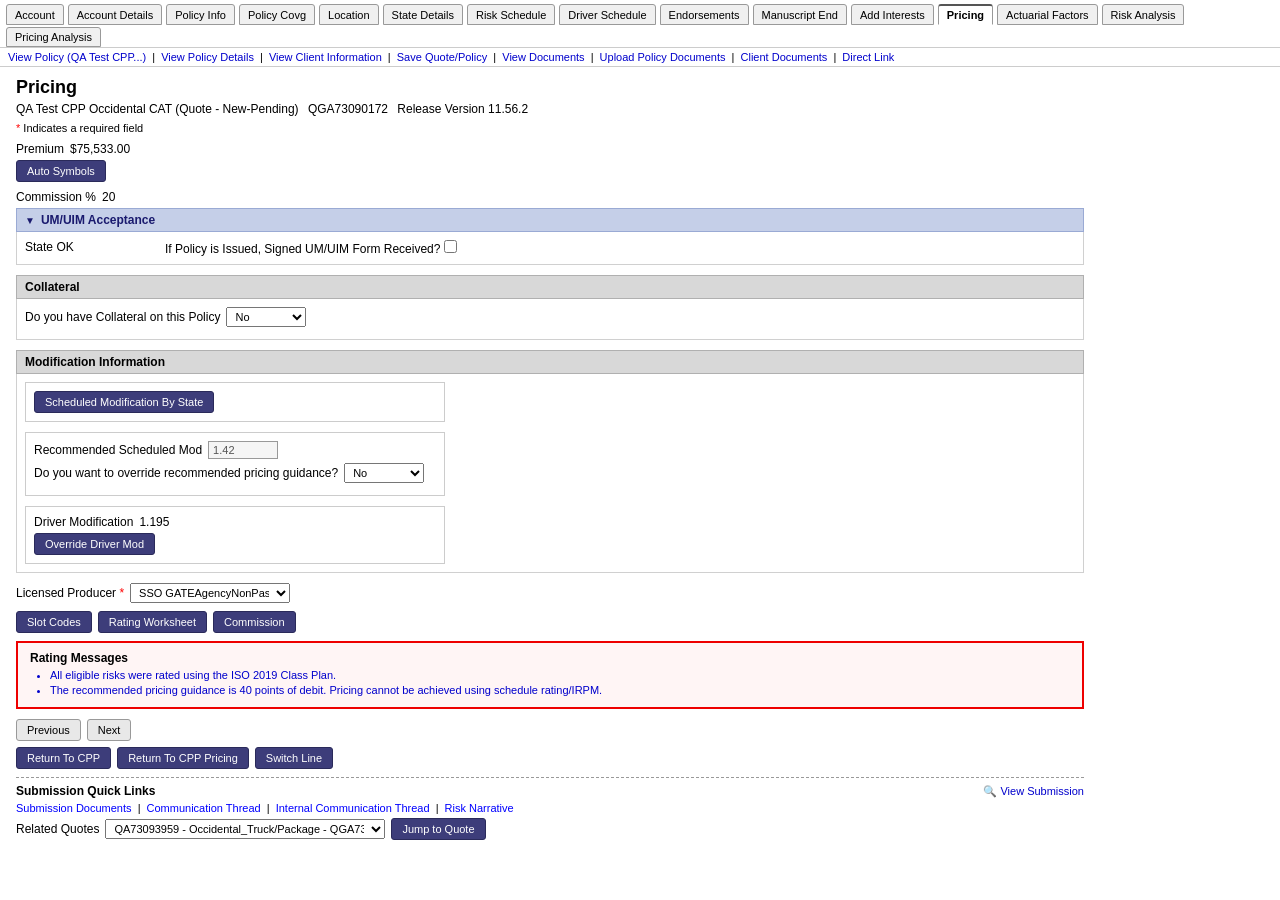
==== commit ff01a52c: "Update recommended scheduled mod and rating messages" ====
--- a/DFMOverride/index.html
+++ b/DFMOverride/index.html
@@ -129,7 +129,7 @@
           <div class="mod-box">
             <div class="field-row tight">
               <label class="field-label">Recommended Scheduled Mod</label>
-              <input type="text" class="input-float" id="recommendedSchedMod" value="1.38" readonly>
+              <input type="number" class="input-float" id="recommendedSchedMod" value="1.42" step="0.001" readonly>
             </div>
             <div class="field-row tight">
               <label class="field-label" for="overridePricingGuidance">Do you want to override recommended pricing guidance?</label>
@@ -140,7 +140,7 @@
             </div>
             <div class="field-row tight" id="overrideSchedModRow" style="display:none;">
               <label class="field-label" for="overrideSchedMod">Override Recommended Scheduled Mod</label>
-              <input type="text" class="input-float" id="overrideSchedMod" value="1.000">
+              <input type="number" class="input-float" id="overrideSchedMod" value="1.000" step="0.001" min="0">
             </div>
           </div>
 
@@ -177,7 +177,7 @@
       <div class="rating-messages-title">Rating Messages</div>
       <ul class="rating-list">
         <li class="msg-blue">All eligible risks were rated using the ISO 2019 Class Plan.</li>
-        <li class="msg-orange">Trucking/Motor Carrier has been selected but no applicable risks have been added to the policy. Please return to the Risk Schedule page to add a risk.</li>
+        <li class="msg-blue">The recommended pricing guidance is 40 points of debit. Pricing cannot be achieved using schedule rating/IRPM.</li>
       </ul>
     </div>
 
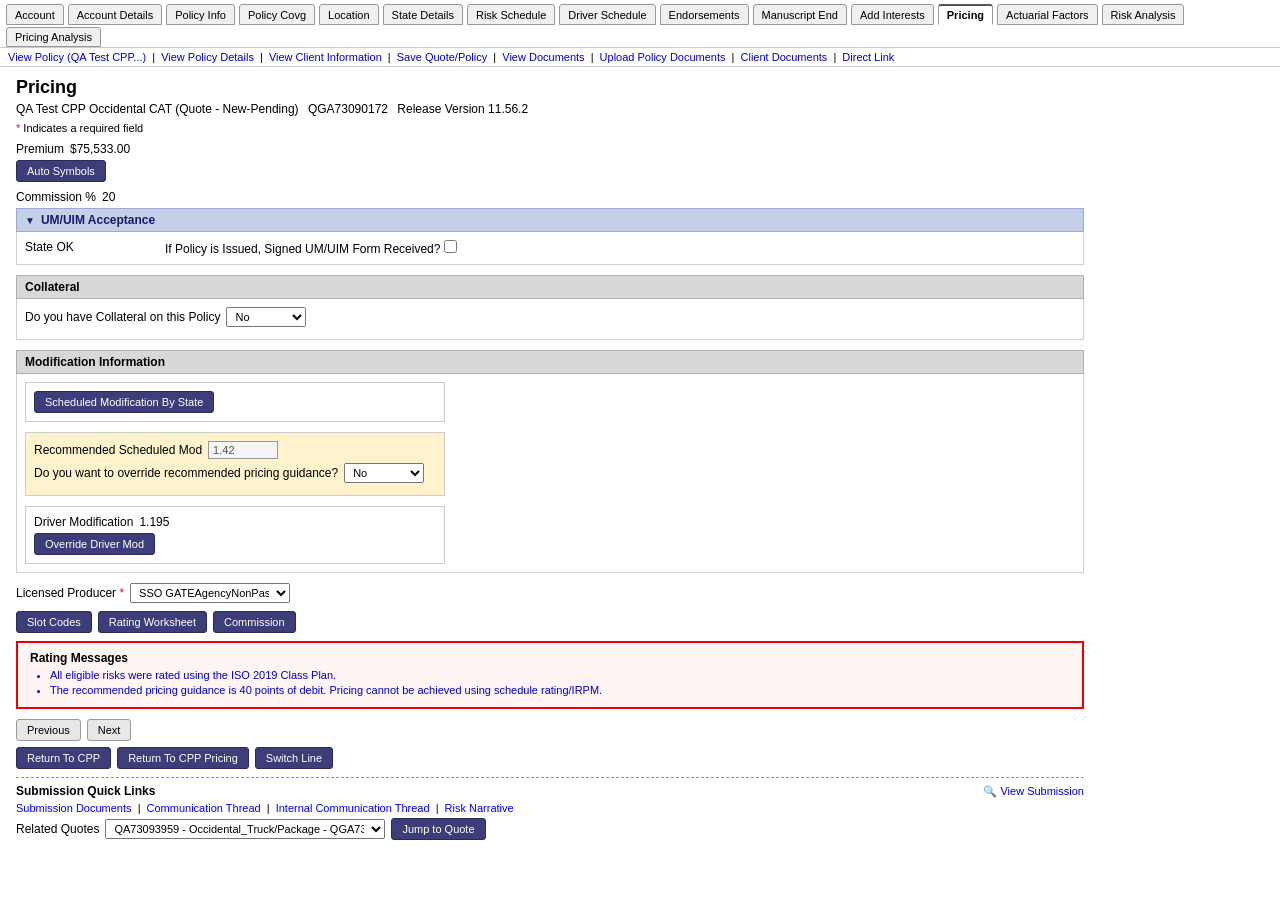
==== commit 35c3952b: "Change background color of mod box to light yellow Updated the background color of the modification " ====
--- a/DFMOverride/index.html
+++ b/DFMOverride/index.html
@@ -126,7 +126,7 @@
           </div>
 
           <!-- Recommended Scheduled Mod / Pricing Guidance box -->
-          <div class="mod-box">
+          <div class="mod-box" style="background:#FFF3CD;">
             <div class="field-row tight">
               <label class="field-label">Recommended Scheduled Mod</label>
               <input type="number" class="input-float" id="recommendedSchedMod" value="1.42" step="0.001" readonly>
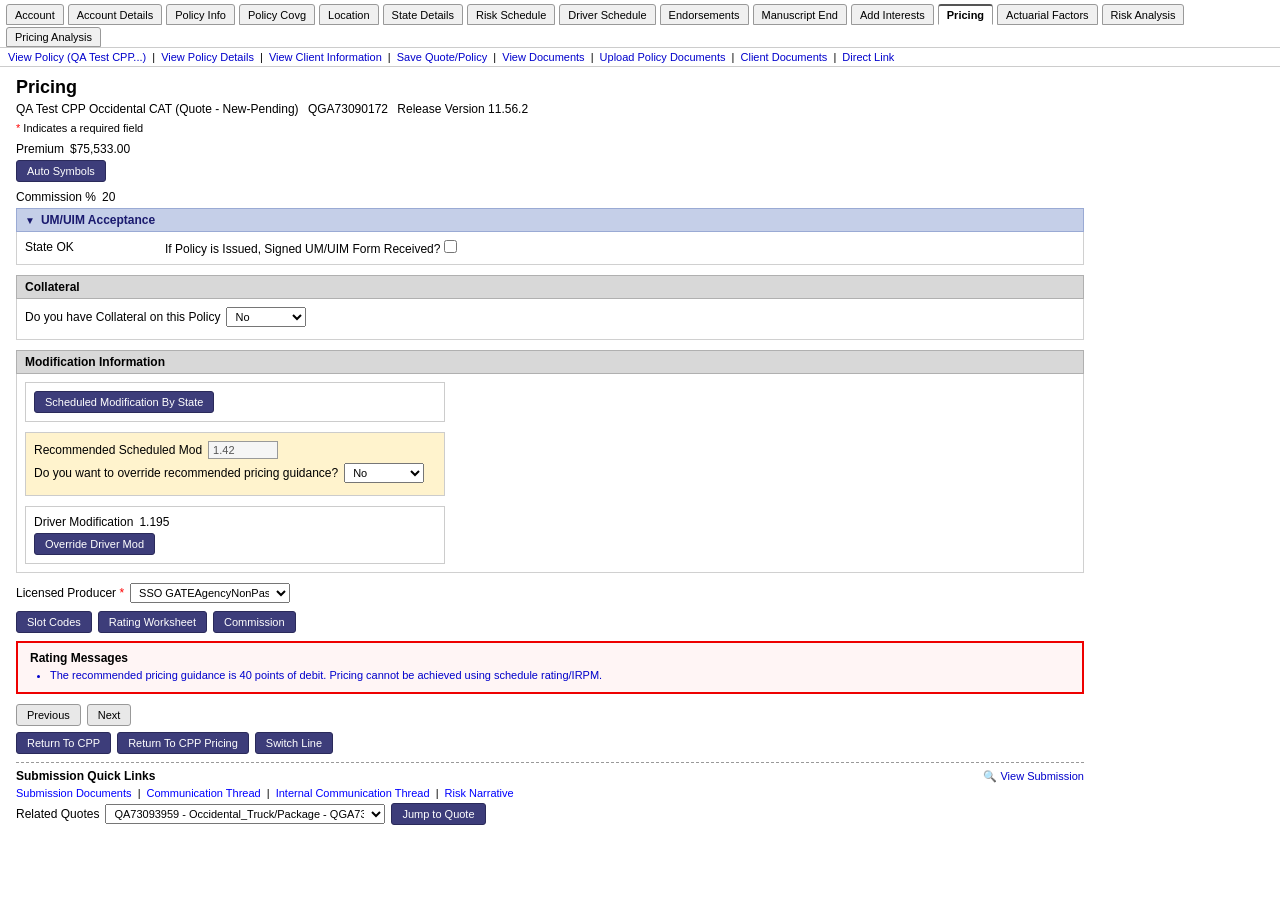
==== commit 57998531: "Update rating messages in index.html Removed a redundant message from the rating list." ====
--- a/DFMOverride/index.html
+++ b/DFMOverride/index.html
@@ -176,8 +176,7 @@
     <div class="rating-messages" id="ratingMessages">
       <div class="rating-messages-title">Rating Messages</div>
       <ul class="rating-list">
-        <li class="msg-blue">All eligible risks were rated using the ISO 2019 Class Plan.</li>
-        <li class="msg-blue">The recommended pricing guidance is 40 points of debit. Pricing cannot be achieved using schedule rating/IRPM.</li>
+          <li class="msg-blue">The recommended pricing guidance is 40 points of debit. Pricing cannot be achieved using schedule rating/IRPM.</li>
       </ul>
     </div>
 
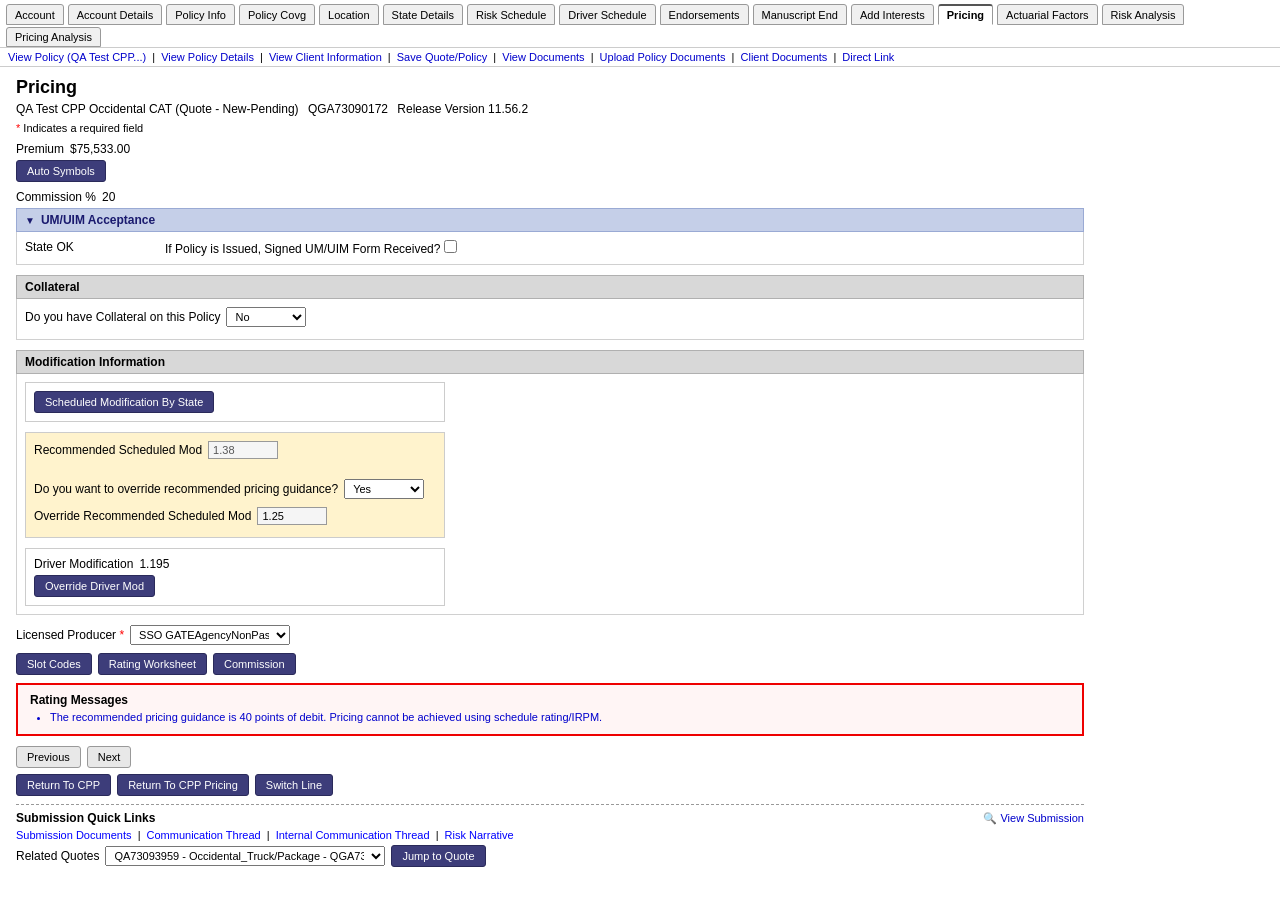
==== commit a55fbdef: "Update pricing guidance box: correct defaults, side-by-side layout, show override by default Agent-L" ====
--- a/DFMOverride/index.html
+++ b/DFMOverride/index.html
@@ -128,19 +128,23 @@
           <!-- Recommended Scheduled Mod / Pricing Guidance box -->
           <div class="mod-box" style="background:#FFF3CD;">
             <div class="field-row tight">
-              <label class="field-label">Recommended Scheduled Mod</label>
-              <input type="number" class="input-float" id="recommendedSchedMod" value="1.42" step="0.001" readonly>
+              <div class="pricing-guidance-top">
+                <div class="field-inline">
+                  <label class="field-label">Recommended Scheduled Mod</label>
+                  <input type="number" class="input-float" id="recommendedSchedMod" value="1.38" step="0.001" readonly>
+                </div>
+                <div class="field-inline">
+                  <label class="field-label" for="overridePricingGuidance">Do you want to override recommended pricing guidance?</label>
+                  <select id="overridePricingGuidance" class="select-sm">
+                    <option value="Yes" selected>Yes</option>
+                    <option value="No">No</option>
+                  </select>
+                </div>
+              </div>
             </div>
-            <div class="field-row tight">
-              <label class="field-label" for="overridePricingGuidance">Do you want to override recommended pricing guidance?</label>
-              <select id="overridePricingGuidance" class="select-sm">
-                <option value="No" selected>No</option>
-                <option value="Yes">Yes</option>
-              </select>
-            </div>
-            <div class="field-row tight" id="overrideSchedModRow" style="display:none;">
+            <div class="field-row tight" id="overrideSchedModRow">
               <label class="field-label" for="overrideSchedMod">Override Recommended Scheduled Mod</label>
-              <input type="number" class="input-float" id="overrideSchedMod" value="1.000" step="0.001" min="0">
+              <input type="number" class="input-float" id="overrideSchedMod" value="1.25" step="0.001" min="0">
             </div>
           </div>
 
--- a/DFMOverride/styles.css
+++ b/DFMOverride/styles.css
@@ -198,6 +198,14 @@
 .input-float[readonly] {
   color: #555;
   cursor: default;
+}
+
+/* ── Pricing guidance top row: 1.a and 1.b side by side ── */
+.pricing-guidance-top {
+  display: flex;
+  flex-wrap: wrap;
+  gap: 16px;
+  align-items: center;
 }
 
 /* ── Licensed Producer row ── */
